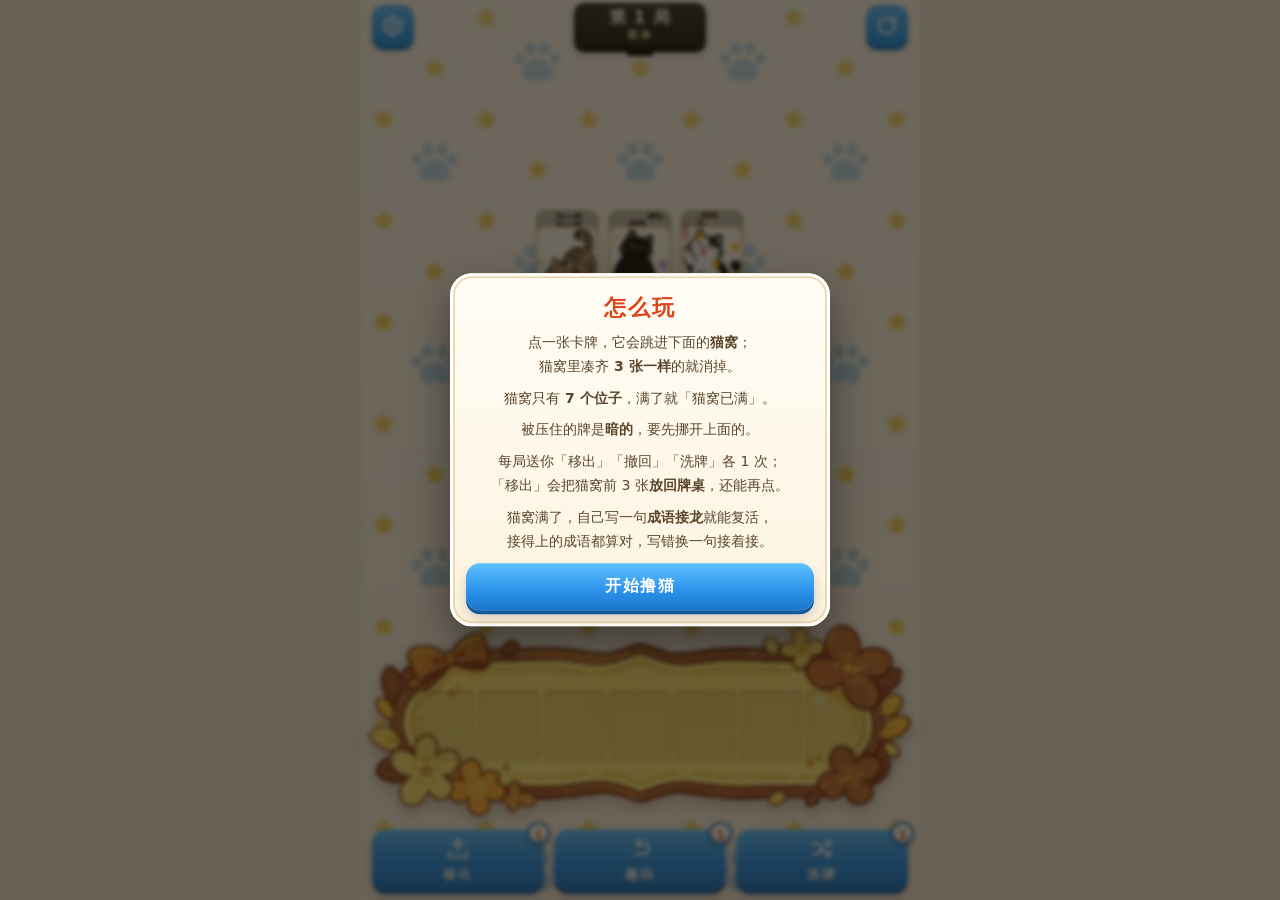
==== index.html @ 80474060 "Add files via upload" ====
<!DOCTYPE html>
<html lang="zh-CN">
<head>
<meta charset="utf-8">
<meta name="viewport" content="width=device-width, initial-scale=1.0, maximum-scale=1.0, user-scalable=no, viewport-fit=cover">
<meta name="theme-color" content="#fdf5ea">
<meta name="apple-mobile-web-app-capable" content="yes">
<meta name="mobile-web-app-capable" content="yes">
<meta name="apple-mobile-web-app-status-bar-style" content="black-translucent">
<meta name="apple-mobile-web-app-title" content="咪了个喵">
<meta name="format-detection" content="telephone=no">
<title>咪了个喵</title>
<link rel="manifest" href="manifest.webmanifest">
<link rel="icon" href="icon-192.png">
<link rel="apple-touch-icon" href="icon-192.png">
<link rel="stylesheet" href="css/style.css">
</head>
<body>

<div id="app">

  <!-- 顶部 -->
  <header class="topbar">
    <button class="round-btn" id="btnSettings" aria-label="设置">
      <svg viewBox="0 0 24 24" class="ico"><path d="M12 8.6a3.4 3.4 0 1 0 0 6.8 3.4 3.4 0 0 0 0-6.8Z"/><path d="M19.4 13.5a7.6 7.6 0 0 0 0-3l1.7-1.3-1.8-3.1-2 .8a7.6 7.6 0 0 0-2.6-1.5L14.4 3H9.6l-.3 2.4a7.6 7.6 0 0 0-2.6 1.5l-2-.8-1.8 3.1 1.7 1.3a7.6 7.6 0 0 0 0 3l-1.7 1.3 1.8 3.1 2-.8a7.6 7.6 0 0 0 2.6 1.5l.3 2.4h4.8l.3-2.4a7.6 7.6 0 0 0 2.6-1.5l2 .8 1.8-3.1-1.7-1.3Z"/></svg>
    </button>

    <div class="level-pill">
      <div class="lp-main" id="lvText">第 1 局</div>
      <div class="lp-sub" id="lvDiff">简单</div>
    </div>

    <button class="round-btn" id="btnRestart" aria-label="重开本局">
      <svg viewBox="0 0 24 24" class="ico"><path d="M20 12a8 8 0 1 1-2.6-5.9"/><path d="M20 4v4.6h-4.6"/></svg>
    </button>
  </header>

  <!-- 牌桌 -->
  <main class="stage">
    <div class="board-wrap" id="boardWrap">
      <div class="board" id="board"></div>
    </div>
  </main>

  <!-- 猫窝 + 道具 -->
  <footer class="dock">
    <div class="nest">
      <div class="nest-inner" id="slots"></div>
    </div>

    <div class="tools">
      <button class="tool" id="toolOut">
        <span class="tool-ico">
          <svg viewBox="0 0 24 24"><path d="M12 15V4"/><path d="M8 8l4-4 4 4"/><path d="M4 15v3.5A1.5 1.5 0 0 0 5.5 20h13a1.5 1.5 0 0 0 1.5-1.5V15"/></svg>
        </span>
        <span class="tool-txt">移出</span>
        <span class="tool-badge" id="badgeOut">1</span>
      </button>

      <button class="tool" id="toolUndo">
        <span class="tool-ico">
          <svg viewBox="0 0 24 24"><path d="M9 7H15a5 5 0 0 1 0 10H8"/><path d="M12 4 9 7l3 3"/></svg>
        </span>
        <span class="tool-txt">撤回</span>
        <span class="tool-badge" id="badgeUndo">1</span>
      </button>

      <button class="tool" id="toolShuffle">
        <span class="tool-ico">
          <svg viewBox="0 0 24 24"><path d="M4 7h4l8 10h4"/><path d="M4 17h4l3-3.7"/><path d="M14.5 8.5 16 7h4"/><path d="m17.5 4.5 2.5 2.5-2.5 2.5"/><path d="m17.5 14.5 2.5 2.5-2.5 2.5"/></svg>
        </span>
        <span class="tool-txt">洗牌</span>
        <span class="tool-badge" id="badgeShuffle">1</span>
      </button>
    </div>
  </footer>
</div>

<div class="fx" id="fx"></div>
<div class="modal-root" id="modals"></div>
<div class="toast" id="toast"></div>

<script src="js/config.js"></script>
<script src="js/idioms.js"></script>
<script src="js/idiom-dict.js"></script>
<script src="js/engine.js"></script>
<script src="js/ui.js"></script>
</body>
</html>
---- css/style.css ----
/* ==========================================================
   咪了个喵 · 样式
   移动端优先，安全区适配，纯 CSS 手绘（不需要额外贴图）
   ========================================================== */

:root{
  --cream:#FFF9ED;
  --grass1:#d8f7a4;
  --grass2:#b7e86a;
  --wood:#8b5a2b;
  --wood-d:#5e3a17;
  --blue:#2f9fff;
  --blue-d:#1b7ad4;
  --ink:#4a3a28;
  --slot:#f7e9c8;
  --card-border:#e3cfa4;
}

*{box-sizing:border-box;-webkit-tap-highlight-color:transparent;}

html,body{
  margin:0;padding:0;height:100%;width:100%;
  overflow:hidden;
  overscroll-behavior:none;
  touch-action:manipulation;
  -webkit-user-select:none;user-select:none;
  background:#efe4d5;
  font-family:-apple-system,BlinkMacSystemFont,"PingFang SC","Hiragino Sans GB","Microsoft YaHei",system-ui,sans-serif;
  color:var(--ink);
}

#app{
  position:relative;
  height:100%;
  height:100dvh;
  display:flex;
  flex-direction:column;
  padding-top:env(safe-area-inset-top, 0px);
  padding-bottom:env(safe-area-inset-bottom, 0px);
  max-width:560px;
  margin:0 auto;
  /* 牌桌背景：铺在游戏这一列上，电脑上也不会被拉得太大 */
  background:
    linear-gradient(180deg, rgba(255,255,255,.16), rgba(255,255,255,0) 40%, rgba(150,110,60,.06)),
    url("../picture/bg.jpg") center bottom / cover no-repeat,
    #fdf5ea;
}

/* ---------------- 顶部栏 ---------------- */
.topbar{
  flex:0 0 auto;
  height:52px;
  display:flex;
  align-items:center;
  justify-content:space-between;
  padding:0 12px;
  gap:10px;
}

.round-btn{
  width:42px;height:42px;
  flex:0 0 auto;
  border:none;
  border-radius:12px;
  background:linear-gradient(#5cc0ff,#1e8fe8);
  box-shadow:0 3px 0 #146fb8, 0 5px 10px rgba(0,0,0,.14);
  display:flex;align-items:center;justify-content:center;
  color:#fff;
  padding:0;
  transition:transform .12s ease, box-shadow .12s ease;
}
.round-btn:active{transform:translateY(2px);box-shadow:0 1px 0 #146fb8;}
.round-btn .ico{width:24px;height:24px;fill:none;stroke:#fff;stroke-width:1.9;stroke-linecap:round;stroke-linejoin:round;}

.level-pill{
  position:relative;
  min-width:132px;
  padding:5px 18px 6px;
  text-align:center;
  background:linear-gradient(#3a3a3a,#1c1c1c);
  border-radius:10px;
  box-shadow:0 3px 0 #000, 0 5px 12px rgba(0,0,0,.22);
  color:#fff;
}
.level-pill .lp-main{
  font-size:17px;font-weight:800;letter-spacing:1px;line-height:1.15;
  text-shadow:0 1px 0 rgba(0,0,0,.5);
}
.level-pill .lp-sub{
  font-size:10.5px;
  font-weight:700;
  letter-spacing:2px;
  color:#ffe9a8;
  opacity:.9;
  margin-top:1px;
}
.level-pill::after{
  content:"";
  position:absolute;left:50%;bottom:-7px;transform:translateX(-50%);
  width:26px;height:5px;border-radius:3px;background:#111;
}

/* ---------------- 牌桌 ---------------- */
.stage{
  flex:1 1 auto;
  position:relative;
  min-height:0;
  overflow:hidden;
}

.board-wrap{
  position:absolute;inset:0;
  display:flex;
  align-items:center;
  justify-content:center;
  overflow:hidden;
}

.board{
  position:relative;
  transition:transform .34s cubic-bezier(.4,.1,.2,1), opacity .34s ease;
  will-change:transform;
}
.board.slide-out{transform:translateX(-118vw);opacity:.15;}
.board.slide-in{transform:translateX(118vw);opacity:.15;}

/* ---------------- 卡片 ---------------- */
.card{
  position:absolute;
  padding:0;
  margin:0;
  border:2px solid var(--card-border);
  border-radius:9px;
  background:var(--cream);
  overflow:hidden;
  box-shadow:0 2px 0 rgba(120,90,40,.55), 0 4px 8px rgba(60,40,10,.18);
  display:flex;align-items:center;justify-content:center;
  transition:transform .12s ease, filter .18s ease, box-shadow .18s ease;
  will-change:transform;
  cursor:pointer;
  isolation:isolate;
}
.card img{
  width:108%;height:108%;
  object-fit:cover;
  pointer-events:none;
  -webkit-user-drag:none;
  display:block;
}
.card .fb{
  width:100%;height:100%;
  display:flex;align-items:center;justify-content:center;
  font-weight:800;
  color:#5b452c;
  line-height:1.05;
  text-align:center;
  padding:2px;
  word-break:break-all;
}
.card.covered{
  filter:brightness(.8) saturate(.78);
  box-shadow:0 1px 0 rgba(70,50,20,.45);
}
.card.covered::after{
  content:"";
  position:absolute;inset:0;
  background:linear-gradient(180deg, rgba(0,0,0,.06), rgba(0,0,0,.15));
  pointer-events:none;
}
.card:active{transform:scale(.92);}
.card.wiggle{animation:wig .32s ease;}
@keyframes wig{
  0%,100%{transform:translateX(0)}
  25%{transform:translateX(-5px) rotate(-2deg)}
  50%{transform:translateX(5px) rotate(2deg)}
  75%{transform:translateX(-3px)}
}
.card.pop{animation:popIn .2s cubic-bezier(.3,1.6,.6,1);}
@keyframes popIn{from{transform:scale(.55);opacity:.2}to{transform:scale(1);opacity:1}}

/* ---------------- 猫窝 ---------------- */
.dock{
  flex:0 0 auto;
  padding:4px 8px 10px;
}

.nest{
  position:relative;
  width:100%;
  aspect-ratio:760 / 270;
  background:url("../picture/nest.png") center / 100% 100% no-repeat;
  filter:drop-shadow(0 5px 7px rgba(70,40,15,.28));
}
.nest-inner{
  position:absolute;
  left:8.2%; right:8.2%;
  top:20%; bottom:14%;
  display:flex;
  align-items:center;
  justify-content:space-between;
  gap:3px;
}

.slot{
  position:relative;
  flex:1 1 0;
  min-width:0;
  aspect-ratio:1/1.16;
  border-radius:6px;
  background:rgba(120,78,22,.13);
  box-shadow:inset 0 2px 4px rgba(110,70,20,.28);
  display:flex;align-items:center;justify-content:center;
  overflow:hidden;
}
.slot .slot-card{
  width:100%;height:100%;
  border-radius:7px;
  overflow:hidden;
  background:var(--cream);
  box-shadow:0 1px 3px rgba(0,0,0,.4);
  display:flex;align-items:center;justify-content:center;
  animation:slotIn .22s cubic-bezier(.3,1.5,.6,1);
}
@keyframes slotIn{from{transform:scale(.6) translateY(-6px);opacity:0}to{transform:scale(1);opacity:1}}
.slot .slot-card img{width:108%;height:108%;object-fit:cover;display:block;}
.slot .slot-card .fb{font-size:11px;font-weight:800;color:#5b452c;text-align:center;line-height:1.05;}

/* ---------------- 道具 ---------------- */
.tools{
  display:grid;
  grid-template-columns:repeat(3,1fr);
  gap:10px;
  margin-top:12px;
  padding:0 4px;
}

.tool{
  position:relative;
  border:none;
  border-radius:14px;
  padding:7px 4px 6px;
  background:linear-gradient(#5ec1ff, #2b91ea 55%, #1a76c9);
  box-shadow:0 4px 0 #125a9e, 0 7px 12px rgba(0,0,0,.2), inset 0 1px 0 rgba(255,255,255,.55);
  color:#fff;
  display:flex;flex-direction:column;align-items:center;justify-content:center;
  gap:1px;
  font-family:inherit;
  transition:transform .1s ease, box-shadow .1s ease, filter .2s ease;
}
.tool:active{transform:translateY(3px);box-shadow:0 1px 0 #125a9e;}
.tool.disabled{filter:grayscale(.75) brightness(.92);}
.tool .tool-ico svg{
  width:26px;height:26px;
  fill:none;stroke:#fff;stroke-width:2.1;stroke-linecap:round;stroke-linejoin:round;
  filter:drop-shadow(0 1px 0 rgba(0,0,0,.25));
}
.tool .tool-txt{
  font-size:13px;font-weight:800;letter-spacing:2px;
  text-shadow:0 1px 0 rgba(0,0,0,.35);
  white-space:nowrap;
}
.tool .tool-badge{
  position:absolute;top:-7px;right:-6px;
  min-width:22px;height:22px;padding:0 5px;
  border-radius:11px;
  background:#fff;
  color:#e0500f;
  font-size:13px;font-weight:900;line-height:22px;text-align:center;
  box-shadow:0 2px 5px rgba(0,0,0,.28), inset 0 -2px 0 rgba(0,0,0,.08);
  border:2px solid #2b6ea8;
}
.tool .tool-badge.zero{color:#9a9a9a;border-color:#8aa6bd;}

/* ---------------- 特效层 ---------------- */
.fx{position:fixed;inset:0;pointer-events:none;z-index:80;overflow:hidden;}
.fly-card{
  position:fixed;
  border-radius:9px;
  overflow:hidden;
  border:2px solid var(--card-border);
  background:var(--cream);
  box-shadow:0 6px 14px rgba(0,0,0,.3);
  z-index:90;
  display:flex;align-items:center;justify-content:center;
}
.fly-card img{width:108%;height:108%;object-fit:cover;}
.spark{
  position:fixed;
  width:10px;height:10px;border-radius:50%;
  background:radial-gradient(circle,#fff,#ffd54a 55%,rgba(255,190,60,0));
  z-index:95;
  animation:sparkOut .55s ease-out forwards;
}
@keyframes sparkOut{
  0%{transform:translate(0,0) scale(.4);opacity:1}
  100%{transform:translate(var(--dx),var(--dy)) scale(.1);opacity:0}
}
.plus-one{
  position:fixed;z-index:96;
  font-size:17px;font-weight:900;color:#ff7b00;
  text-shadow:0 2px 0 #fff;
  animation:riseUp .8s ease-out forwards;
}
@keyframes riseUp{
  0%{transform:translate(-50%,0);opacity:1}
  100%{transform:translate(-50%,-46px);opacity:0}
}

/* ---------------- 弹窗 ---------------- */
.modal-root{position:fixed;inset:0;z-index:100;display:none;}
.modal-root.show{display:block;}
.backdrop{
  position:absolute;inset:0;
  background:rgba(20,15,5,.62);
  backdrop-filter:blur(2px);
  animation:fadeIn .2s ease;
}
@keyframes fadeIn{from{opacity:0}to{opacity:1}}

.modal{
  position:absolute;left:50%;top:50%;
  transform:translate(-50%,-50%);
  width:min(88vw, 380px);
  max-height:88%;
  overflow-y:auto;
  padding:18px 16px 16px;
  border-radius:22px;
  background:linear-gradient(#fffdf6,#fdf3df);
  box-shadow:0 18px 40px rgba(0,0,0,.4), inset 0 0 0 3px #fff, inset 0 0 0 5px #ecd9b2;
  animation:modalIn .28s cubic-bezier(.2,1.3,.5,1);
  text-align:center;
  -webkit-overflow-scrolling:touch;
}
@keyframes modalIn{from{transform:translate(-50%,-46%) scale(.9);opacity:0}to{transform:translate(-50%,-50%) scale(1);opacity:1}}

.modal h2{
  margin:2px 0 6px;
  font-size:22px;
  font-weight:900;
  letter-spacing:2px;
  color:#e0421a;
}
.modal .sub{font-size:13.5px;color:#8a7357;margin:0 0 12px;line-height:1.6;}
.modal p{font-size:14px;line-height:1.7;margin:8px 0;color:#5b452c;}

.btn{
  display:block;width:100%;
  border:none;border-radius:14px;
  padding:13px 10px;
  font-family:inherit;
  font-size:16px;font-weight:800;letter-spacing:1.5px;
  color:#fff;
  background:linear-gradient(#5ec1ff,#2b91ea 60%,#1a76c9);
  box-shadow:0 4px 0 #125a9e, 0 8px 14px rgba(0,0,0,.18);
  margin-top:10px;
  transition:transform .1s ease, box-shadow .1s ease;
}
.btn:active{transform:translateY(3px);box-shadow:0 1px 0 #125a9e;}
.btn.orange{background:linear-gradient(#ffb748,#ff8a1e 60%,#e06f00);box-shadow:0 4px 0 #b1550a, 0 8px 14px rgba(0,0,0,.18);}
.btn.orange:active{box-shadow:0 1px 0 #b1550a;}
.btn.ghost{
  background:transparent;color:#a89478;
  box-shadow:none;font-size:14px;font-weight:700;letter-spacing:1px;
  padding:10px;
}
.btn.ghost:active{transform:none;opacity:.6;}

/* 成语接龙 */
.quiz-q{
  margin:6px 0 14px;
  padding:12px 10px;
  border-radius:14px;
  background:linear-gradient(#fff6d9,#ffeec2);
  box-shadow:inset 0 0 0 2px #f0dcae;
}
.quiz-q .big{
  font-size:26px;font-weight:900;letter-spacing:4px;color:#3f3222;
}
.quiz-q .hint{font-size:12px;color:#9a8560;margin-top:6px;letter-spacing:.5px;}
.quiz-q .hint b{color:#e0421a;}

.quiz-q.ok{
  background:linear-gradient(#e6fadc,#c9f0bb);
  box-shadow:inset 0 0 0 2px #a6dd94;
}
.quiz-q.bad{animation:quizBad .3s ease;}
@keyframes quizBad{
  0%,100%{transform:translateX(0)}
  25%{transform:translateX(-5px)}
  50%{transform:translateX(5px)}
  75%{transform:translateX(-3px)}
}

/* 自己输入答案 */
.quiz-form{display:flex;gap:8px;margin-top:2px;}
.quiz-input{
  flex:1 1 auto;min-width:0;
  border:none;border-radius:13px;
  padding:13px 14px;
  font-family:inherit;
  font-size:17px;font-weight:800;letter-spacing:3px;
  color:#4a3a28;
  background:#fff;
  box-shadow:inset 0 0 0 2px #ecd9b2;
  outline:none;
  -webkit-user-select:text;user-select:text;
  -webkit-appearance:none;
}
.quiz-input::placeholder{
  font-size:14px;font-weight:700;letter-spacing:1px;color:#c3b193;
}
.quiz-input:focus{
  box-shadow:inset 0 0 0 2px #ffb748, 0 0 0 3px rgba(255,183,72,.22);
}
.quiz-input:disabled{opacity:.8;}
.quiz-go{
  flex:0 0 auto;
  border:none;border-radius:13px;
  padding:0 16px;
  font-family:inherit;
  font-size:16px;font-weight:900;letter-spacing:2px;
  color:#fff;
  background:linear-gradient(#ffb748,#ff8a1e 60%,#e06f00);
  box-shadow:0 4px 0 #b1550a;
  transition:transform .1s ease, box-shadow .1s ease;
}
.quiz-go:active{transform:translateY(3px);box-shadow:0 1px 0 #b1550a;}
.quiz-go:disabled{opacity:.75;}
.quiz-tip{
  min-height:34px;
  margin-top:9px;
  font-size:12.5px;line-height:1.6;
  color:#9a8560;
}
.quiz-tip b{color:#e0421a;}
.quiz-tip .bad-note{color:#d9481f;font-weight:800;}
.quiz-tip.ok{color:#3f8a37;font-weight:800;}

/* 答题弹窗整体上移，给手机键盘留位置 */
.modal.quiz{top:36%;}

/* 设置项 */
.setting{
  display:flex;align-items:center;justify-content:space-between;
  padding:12px 4px;
  border-bottom:1px dashed #e8d8b8;
  font-size:15px;font-weight:700;color:#5b452c;
}
.setting:last-of-type{border-bottom:none;}
.switch{
  position:relative;width:52px;height:30px;border-radius:15px;
  background:#d9cdb4;border:none;transition:background .2s ease;flex:0 0 auto;
}
.switch::after{
  content:"";position:absolute;top:3px;left:3px;width:24px;height:24px;border-radius:50%;
  background:#fff;box-shadow:0 2px 4px rgba(0,0,0,.25);transition:transform .2s ease;
}
.switch.on{background:#5cc55c;}
.switch.on::after{transform:translateX(22px);}

.material-list{
  display:grid;
  grid-template-columns:repeat(4, 1fr);
  gap:4px;
  background:#fff8e8;border-radius:12px;padding:8px;margin-top:6px;
}
.mat{
  display:block;
  font-size:10.5px;font-weight:700;line-height:1.45;
  padding:4px 2px;border-radius:7px;
  white-space:nowrap;overflow:hidden;text-overflow:ellipsis;
  background:#efe6d2;color:#a89478;
  text-align:center;
}
.mat.ok{background:#dff3d6;color:#3f8a37;}
.mat.no{background:#fde8d2;color:#c5782f;}
.mat-hint{
  font-size:11.5px !important;color:#a89478 !important;
  line-height:1.55 !important;margin:8px 2px 0 !important;text-align:left;
}

/* toast */
.toast{
  position:fixed;left:50%;bottom:24%;
  transform:translate(-50%,10px);
  padding:10px 18px;border-radius:14px;
  background:rgba(40,30,15,.88);
  color:#fff;font-size:14px;font-weight:700;letter-spacing:.5px;
  opacity:0;pointer-events:none;
  transition:opacity .22s ease, transform .22s ease;
  z-index:120;
  white-space:nowrap;
}
.toast.show{opacity:1;transform:translate(-50%,0);}

/* 通关横幅 */
.win-banner{
  position:fixed;left:50%;top:38%;
  transform:translate(-50%,-50%) scale(.6);
  padding:16px 30px;
  border-radius:22px;
  background:linear-gradient(#fff7d6,#ffe08a);
  box-shadow:0 12px 30px rgba(0,0,0,.3), inset 0 0 0 4px #fff;
  font-size:26px;font-weight:900;letter-spacing:3px;color:#e0421a;
  opacity:0;pointer-events:none;
  z-index:110;
  transition:opacity .25s ease, transform .35s cubic-bezier(.2,1.5,.5,1);
}
.win-banner.show{opacity:1;transform:translate(-50%,-50%) scale(1);}

@media (max-height:660px){
  .topbar{height:46px;}
  .level-pill .lp-main{font-size:15px;}
  .tool .tool-ico svg{width:22px;height:22px;}
  .tool .tool-txt{font-size:12px;}
  .nest-inner{gap:2px;}
  .tools{margin-top:8px;gap:8px;}
}
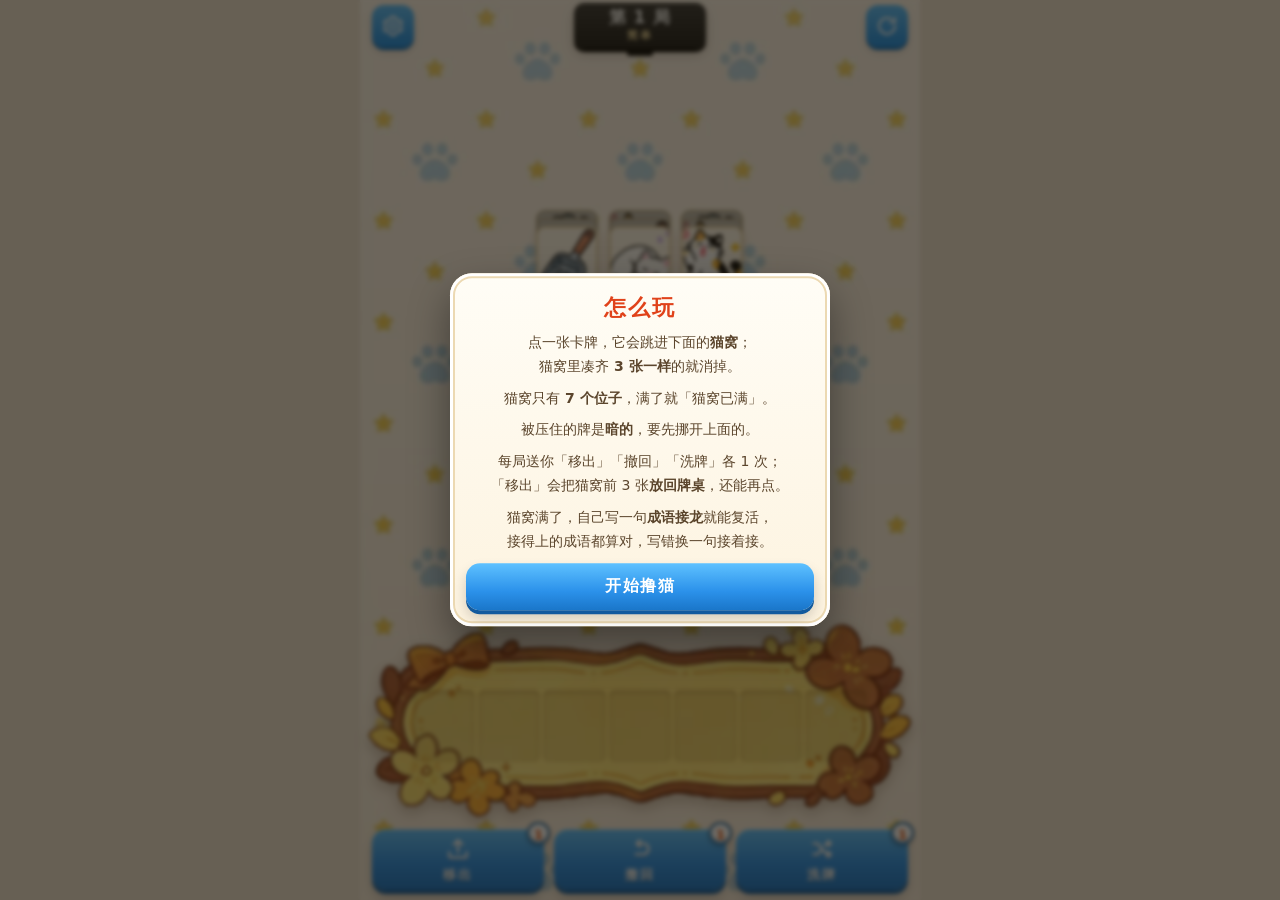
==== commit c5d55e84: "V1.3" ====
--- a/index.html
+++ b/index.html
@@ -9,11 +9,12 @@
 <meta name="apple-mobile-web-app-status-bar-style" content="black-translucent">
 <meta name="apple-mobile-web-app-title" content="咪了个喵">
 <meta name="format-detection" content="telephone=no">
+<meta name="mlm-version" content="9">
 <title>咪了个喵</title>
 <link rel="manifest" href="manifest.webmanifest">
 <link rel="icon" href="icon-192.png">
 <link rel="apple-touch-icon" href="icon-192.png">
-<link rel="stylesheet" href="css/style.css">
+<link rel="stylesheet" href="css/style.css?v=9">
 </head>
 <body>
 
@@ -80,10 +81,10 @@
 <div class="modal-root" id="modals"></div>
 <div class="toast" id="toast"></div>
 
-<script src="js/config.js"></script>
-<script src="js/idioms.js"></script>
-<script src="js/idiom-dict.js"></script>
-<script src="js/engine.js"></script>
-<script src="js/ui.js"></script>
+<script src="js/config.js?v=9"></script>
+<script src="js/idioms.js?v=9"></script>
+<script src="js/idiom-dict.js?v=9"></script>
+<script src="js/engine.js?v=9"></script>
+<script src="js/ui.js?v=9"></script>
 </body>
 </html>
